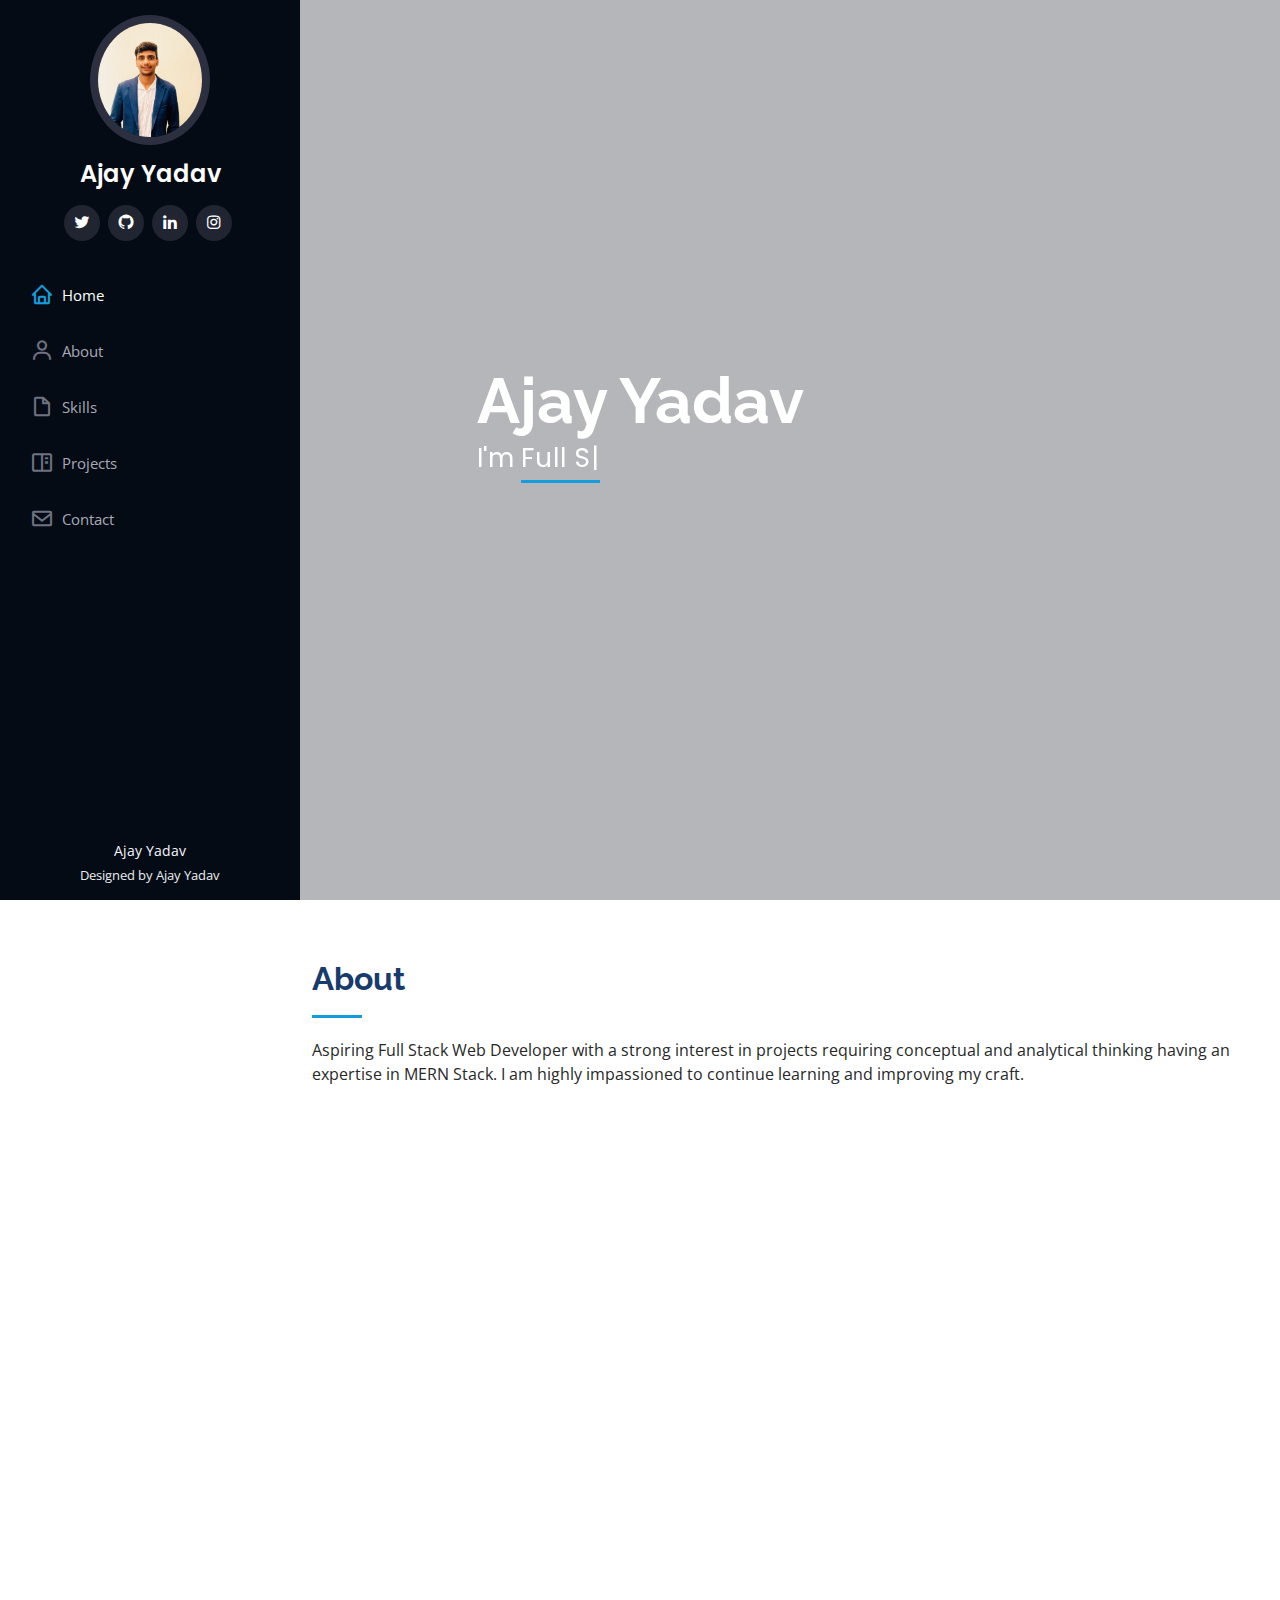
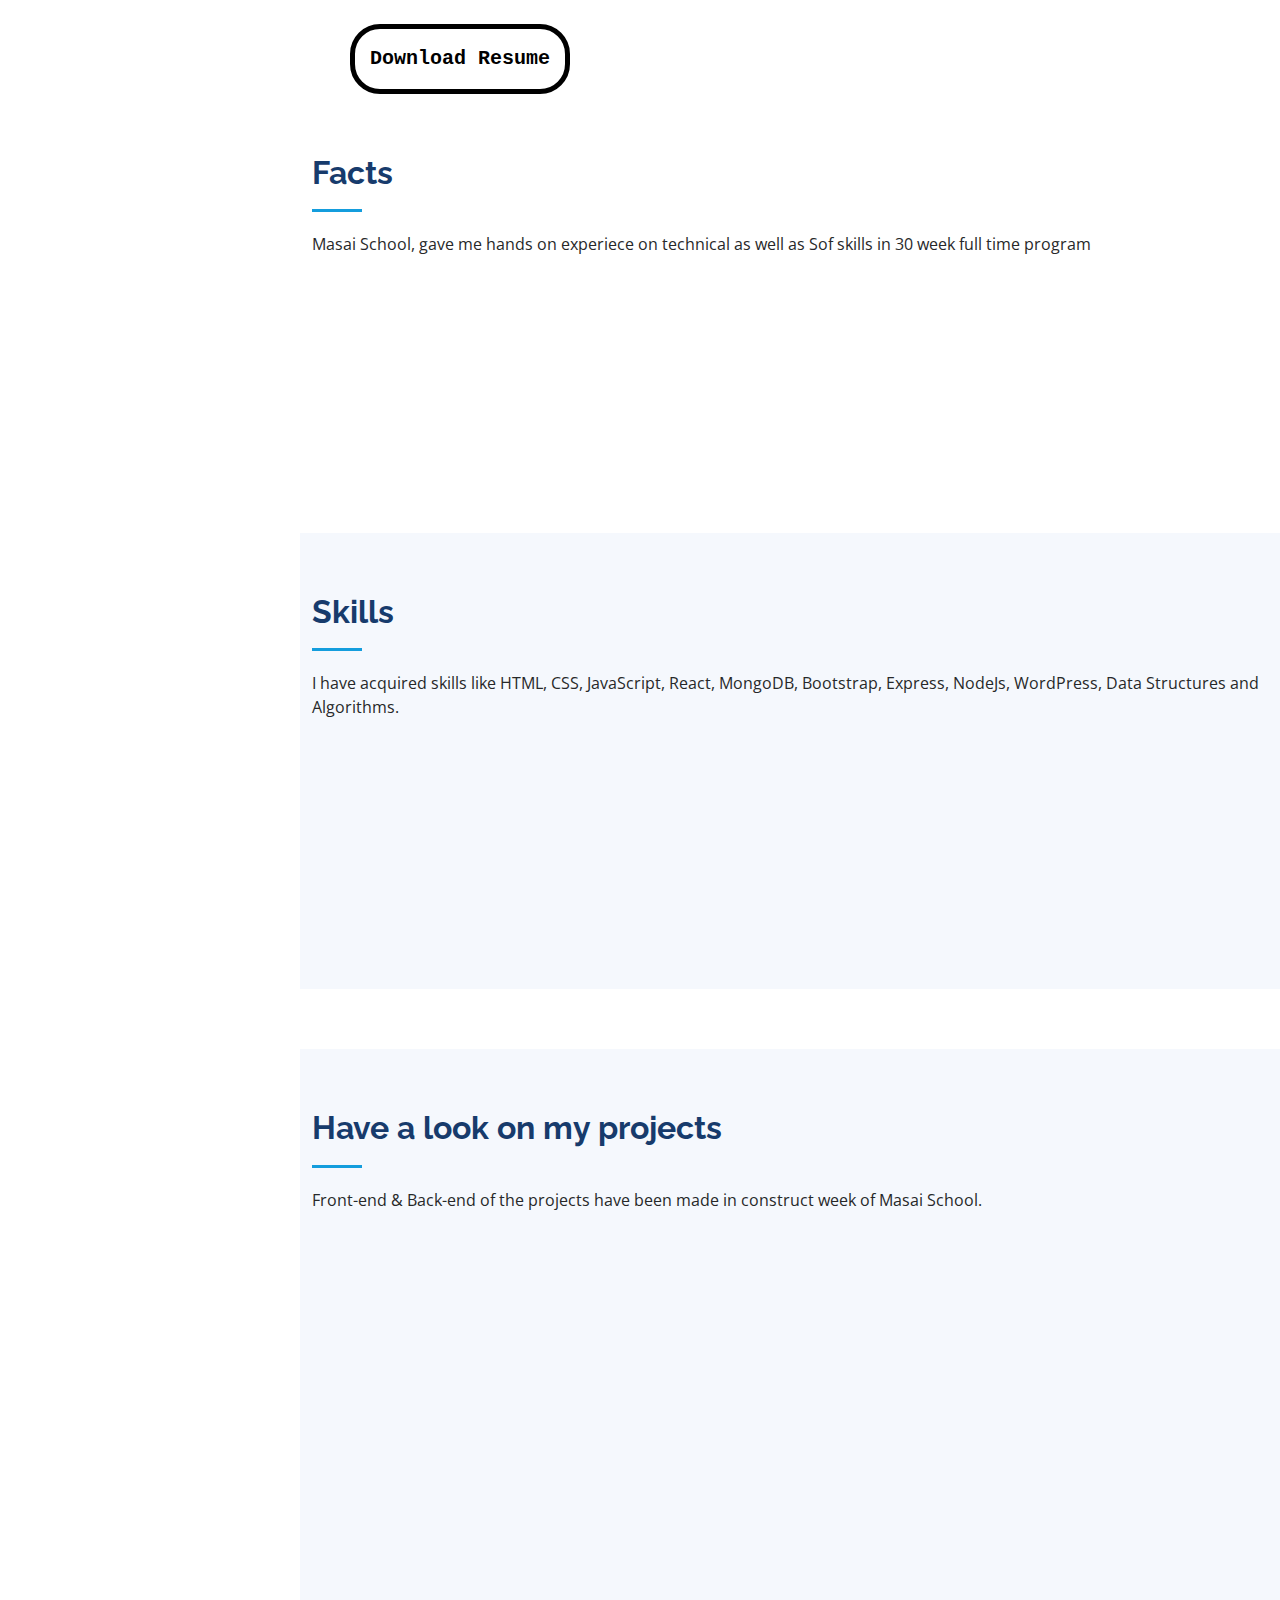
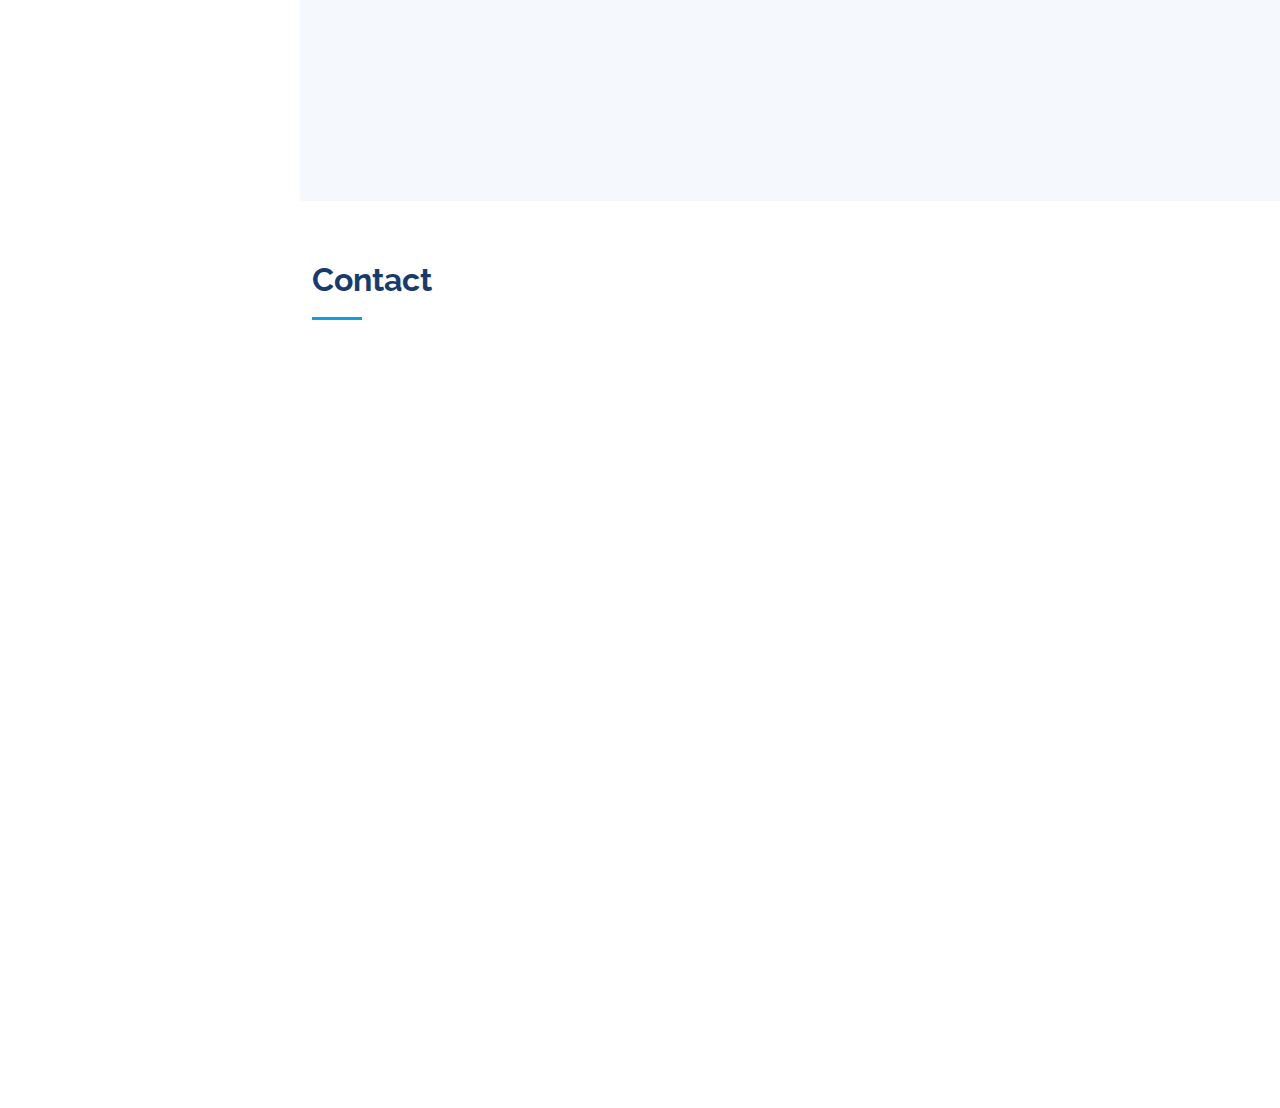
==== index.html @ 7c39ea61 "update po" ====
<!DOCTYPE html>
<html lang="en">
  <head>
    <meta charset="utf-8" />
    <meta
      content="width=device-width, initial-scale=1.0"
      name="viewport"
    />

    <title>Portfolio</title>
    <meta content="" name="description" />
    <meta content="" name="keywords" />

    <!-- Favicons -->
    <link
      href="assets/img/apple-touch-icon.png"
      rel="apple-touch-icon"
    />

    <!-- Google Fonts -->
    <link
      href="https://fonts.googleapis.com/css?family=Open+Sans:300,300i,400,400i,600,600i,700,700i|Raleway:300,300i,400,400i,500,500i,600,600i,700,700i|Poppins:300,300i,400,400i,500,500i,600,600i,700,700i"
      rel="stylesheet"
    />

    <!-- Vendor CSS Files -->
    <link href="assets/vendor/aos/aos.css" rel="stylesheet" />
    <link
      href="assets/vendor/bootstrap/css/bootstrap.min.css"
      rel="stylesheet"
    />
    <link
      href="assets/vendor/bootstrap-icons/bootstrap-icons.css"
      rel="stylesheet"
    />
    <link
      href="assets/vendor/boxicons/css/boxicons.min.css"
      rel="stylesheet"
    />
    <link
      href="assets/vendor/glightbox/css/glightbox.min.css"
      rel="stylesheet"
    />
    <link
      href="assets/vendor/swiper/swiper-bundle.min.css"
      rel="stylesheet"
    />

    <!-- Template Main CSS File -->
    <link href="assets/css/style.css" rel="stylesheet" />
  </head>

  <body>
    <!-- ======= Mobile nav toggle button ======= -->
    <i class="bi bi-list mobile-nav-toggle d-xl-none"></i>

    <!-- ======= Header ======= -->
    <header id="header">
      <div class="d-flex flex-column">
        <div class="profile">
          <img
            src="assets/img/profile-img.jpg"
            alt=""
            class="img-fluid1 rounded-circle"
          />
          <h1 class="text-light">
            <a href="index.html">Ajay Yadav</a>
          </h1>
          <div class="social-links mt-3 text-center">
            <a
              href="https://twitter.com/ajayrao96945"
              target="_blank"
              class="twitter"
              ><i class="bx bxl-twitter"></i
            ></a>
            <a
              href="https://github.com/Ajayraoyadav"
              target="_blank"
              class="github"
              ><i class="bx bxl-github"></i
            ></a>
            <a
              href="https://www.linkedin.com/in/ajay-yadav-099b63231/"
              class="linkedin"
              target="_blank"
              ><i class="bx bxl-linkedin"></i
            ></a>
            <a
              href="https://www.instagram.com/ajayrao_987/"
              target="_blank"
              class="instagram"
              ><i class="bx bxl-instagram"></i
            ></a>
          </div>
        </div>

        <nav id="navbar" class="nav-menu navbar">
          <ul>
            <li>
              <a href="#hero" class="nav-link scrollto active"
                ><i class="bx bx-home"></i> <span>Home</span></a
              >
            </li>
            <li>
              <a href="#about" class="nav-link scrollto"
                ><i class="bx bx-user"></i> <span>About</span></a
              >
            </li>
            <li>
              <a href="#resume" class="nav-link scrollto"
                ><i class="bx bx-file-blank"></i>
                <span>Skills</span></a
              >
            </li>
            <li>
              <a href="#portfolio" class="nav-link scrollto"
                ><i class="bx bx-book-content"></i>
                <span>Projects</span></a
              >
            </li>
            <li>
              <a href="#contact" class="nav-link scrollto"
                ><i class="bx bx-envelope"></i>
                <span>Contact</span></a
              >
            </li>
          </ul>
        </nav>
        <!-- .nav-menu -->
      </div>
    </header>
    <!-- End Header -->

    <!-- ======= Hero Section ======= -->
    <section
      id="hero"
      class="d-flex flex-column justify-content-center align-items-center"
    >
      <div class="hero-container" data-aos="fade-in">
        <h1>Ajay Yadav</h1>
        <p>
          I'm
          <span
            class="typed"
            data-typed-items="Full Stack Developer, Frontend Developer,Backend Developer"
          ></span>
        </p>
      </div>
    </section>
    <!-- End Hero -->

    <main id="main">
      <!-- ======= About Section ======= -->
      <section id="about" class="about">
        <div class="container">
          <div class="section-title">
            <h2>About</h2>
            <p>
              Aspiring Full Stack Web Developer with a strong interest
              in projects requiring conceptual and analytical thinking
              having an expertise in MERN Stack. I am highly
              impassioned to continue learning and improving my craft.
            </p>
          </div>

          <div class="row">
            <div class="col-lg-4" data-aos="fade-right">
              <img
                src="assets/img/profile-img.jpg"
                class="img-fluid3"
                alt=""
              />
            </div>
            <div
              class="col-lg-8 pt-4 pt-lg-0 content"
              data-aos="fade-left"
            >
              <h3>Full Stack Web Developer</h3>
              <p class="fst-italic">
                Currently pursuing a Full Stack Web Development course
                at Masai School where I am learning JavaScript, HTML5,
                CSS. Net Framework, NodeJs, React, Bootstrap, MongoDB,
                and Express.js.
              </p>
              <div class="row">
                <div class="col-lg-6">
                  <ul>
                    <li>
                      <i class="bi bi-chevron-right"></i>
                      <strong>Birthday:</strong>
                      <span>13 December 2003</span>
                    </li>
                    <li>
                      <i class="bi bi-chevron-right"></i>
                      <strong>Github:</strong>
                      <span
                        ><a
                          href="https://github.com/Ajayraoyadav"
                          target="_blank"
                          >Profile Link</a
                        ></span
                      >
                    </li>
                    <li>
                      <i class="bi bi-chevron-right"></i>
                      <strong>Phone:</strong> <span>6375945674</span>
                    </li>
                    <li>
                      <i class="bi bi-chevron-right"></i>
                      <strong>City:</strong>
                      <span>Alwar , Rajasthan</span>
                    </li>
                  </ul>
                </div>
                <div class="col-lg-6">
                  <ul>
                    <li>
                      <i class="bi bi-chevron-right"></i>
                      <strong>Age:</strong>
                      <span>19</span>
                    </li>
                    <li>
                      <i class="bi bi-chevron-right"></i>
                      <strong>School:</strong>
                      <span>Masai School</span>
                    </li>
                    <li>
                      <i class="bi bi-chevron-right"></i>
                      <strong>Email:</strong>
                      <span>ajayrao96945@gmail.com</span>
                    </li>
                    <li>
                      <i class="bi bi-chevron-right"></i>
                      <strong>Linkdin:</strong>
                      <span
                        ><a
                          href="https://www.linkedin.com/in/ajay-yadav-099b63231/"
                          target="_blank"
                          >Profile Link</a
                        ></span
                      >
                    </li>
                  </ul>
                </div>
              </div>
              <p>
                After my 12th complete. I think to start my career in
                web development. Then I select Masai school for
                building my career in web development. Now I am very
                close to completing my full-stack development course.
                In Masai school. Now, I am enjoying whatever I am
                learning in my course, And I am feeling very happy
                with this decision to build my career in full-stack
                development. Skills that I know till now:- HTML, CSS,
                Javascript, React.
              </p>
            </div>
          </div>
        </div>
      </section>
      <a
        id="downloadresumebutton"
        href="https://drive.google.com/file/d/1v5thIviwq7ewBJf9R7gAmTzclUjuxXAO/view?usp=sharing"
        target="_blank"
        ><button>Download Resume</button></a
      >

      <!-- End About Section -->

      <!-- ======= Facts Section ======= -->
      <section id="facts" class="facts">
        <div class="container">
          <div class="section-title">
            <h2>Facts</h2>
            <p>
              Masai School, gave me hands on experiece on technical as
              well as Sof skills in 30 week full time program
            </p>
          </div>

          <div class="row no-gutters">
            <div
              class="col-lg-3 col-md-6 d-md-flex align-items-md-stretch"
              data-aos="fade-up"
            >
              <div class="count-box">
                <i class="bi bi-emoji-smile"></i>
                <span
                  data-purecounter-start="0"
                  data-purecounter-end="1200"
                  data-purecounter-duration="1"
                  class="purecounter"
                ></span>
                <p><strong>Hours of coding</strong></p>
              </div>
            </div>

            <div
              class="col-lg-3 col-md-6 d-md-flex align-items-md-stretch"
              data-aos="fade-up"
              data-aos-delay="100"
            >
              <div class="count-box">
                <i class="bi bi-journal-richtext"></i>
                <span
                  data-purecounter-start="0"
                  data-purecounter-end="6"
                  data-purecounter-duration="1"
                  class="purecounter"
                ></span>
                <p><strong>Projects</strong></p>
              </div>
            </div>

            <div
              class="col-lg-3 col-md-6 d-md-flex align-items-md-stretch"
              data-aos="fade-up"
              data-aos-delay="200"
            >
              <div class="count-box">
                <i class="bi bi-headset"></i>
                <span
                  data-purecounter-start="0"
                  data-purecounter-end="150"
                  data-purecounter-duration="1"
                  class="purecounter"
                ></span>
                <p><strong>Git commites</strong></p>
              </div>
            </div>

            <div
              class="col-lg-3 col-md-6 d-md-flex align-items-md-stretch"
              data-aos="fade-up"
              data-aos-delay="300"
            >
              <div class="count-box">
                <i class="bi bi-people"></i>
                <span
                  data-purecounter-start="0"
                  data-purecounter-end="100"
                  data-purecounter-duration="1"
                  class="purecounter"
                ></span>
                <p><strong>Hours of soft skills</strong></p>
              </div>
            </div>
          </div>
        </div>
      </section>
      <!-- End Facts Section -->

      <!-- ======= Skills Section ======= -->

      <!-- End Skills Section -->

      <!-- ======= Resume Section ======= -->
      <section id="resume" class="resume">
        <section id="skills" class="skills section-bg">
          <div class="container">
            <div class="section-title">
              <h2>Skills</h2>
              <p>
                I have acquired skills like HTML, CSS, JavaScript,
                React, MongoDB, Bootstrap, Express, NodeJs, WordPress,
                Data Structures and Algorithms.
              </p>
            </div>

            <div class="row skills-content">
              <div class="col-lg-6" data-aos="fade-up">
                <div class="progress">
                  <span class="skill"
                    >HTML <i class="val">80%</i></span
                  >
                  <div class="progress-bar-wrap">
                    <div
                      class="progress-bar"
                      role="progressbar"
                      aria-valuenow="80"
                      aria-valuemin="0"
                      aria-valuemax="100"
                    ></div>
                  </div>
                </div>

                <div class="progress">
                  <span class="skill"
                    >CSS <i class="val">75%</i></span
                  >
                  <div class="progress-bar-wrap">
                    <div
                      class="progress-bar"
                      role="progressbar"
                      aria-valuenow="75"
                      aria-valuemin="0"
                      aria-valuemax="100"
                    ></div>
                  </div>
                </div>

                <div class="progress">
                  <span class="skill"
                    >JavaScript <i class="val">75%</i></span
                  >
                  <div class="progress-bar-wrap">
                    <div
                      class="progress-bar"
                      role="progressbar"
                      aria-valuenow="75"
                      aria-valuemin="0"
                      aria-valuemax="100"
                    ></div>
                  </div>
                </div>
              </div>

              <div
                class="col-lg-6"
                data-aos="fade-up"
                data-aos-delay="100"
              >
                <div class="progress">
                  <span class="skill"
                    >React <i class="val">60%</i></span
                  >
                  <div class="progress-bar-wrap">
                    <div
                      class="progress-bar"
                      role="progressbar"
                      aria-valuenow="60"
                      aria-valuemin="0"
                      aria-valuemax="100"
                    ></div>
                  </div>
                </div>

                <div class="progress">
                  <span class="skill"
                    >Node.js <i class="val">60%</i></span
                  >
                  <div class="progress-bar-wrap">
                    <div
                      class="progress-bar"
                      role="progressbar"
                      aria-valuenow="60"
                      aria-valuemin="0"
                      aria-valuemax="100"
                    ></div>
                  </div>
                </div>

                <div class="progress">
                  <span class="skill"
                    >Redux <i class="val">70%</i></span
                  >
                  <div class="progress-bar-wrap">
                    <div
                      class="progress-bar"
                      role="progressbar"
                      aria-valuenow="70"
                      aria-valuemin="0"
                      aria-valuemax="100"
                    ></div>
                  </div>
                </div>
              </div>
            </div>
          </div>
        </section>
      </section>
      <!-- End Resume Section -->

      <!-- ======= Portfolio Section ======= -->
      <section id="portfolio" class="portfolio section-bg">
        <div class="container">
          <div class="section-title">
            <h2>Have a look on my projects</h2>
            <p>
              Front-end & Back-end of the projects have been made in
              construct week of Masai School.
            </p>
          </div>

          <div class="row" data-aos="fade-up">
            <div class="col-lg-12 d-flex justify-content-center">
              <ul id="portfolio-flters">
                <li data-filter="*" class="filter-active">All</li>
              </ul>
            </div>
          </div>

          <div
            class="row portfolio-container"
            data-aos="fade-up"
            data-aos-delay="100"
          >
            <div class="col-lg-4 col-md-6 portfolio-item filter-app">
              <div class="portfolio-wrap">
                <img
                  src="assets/img/portfolio/portfolio-1.jpg"
                  class="img-fluid"
                  alt=""
                />
                <div class="portfolio-links">
                  <a
                    href="assets/img/portfolio/portfolio-1.jpg"
                    data-gallery="portfolioGallery"
                    class="portfolio-lightbox"
                    title="App 1"
                    ><a
                      href="https://github.com/Kalken12/Clone_Deyga"
                      target="_blank"
                      >Code</a
                    ></a
                  >
                  <a
                    href="https://resilient-mooncake-bcf4fb.netlify.app/"
                    target="_blank"
                    >web-site</a
                  >
                </div>
              </div>
              <p class="paraofim1223">
                Fully functional E-commerce website where user can
                signin and buy products.
              </p>
              <div class="imgskills124">
                <img
                  src="	https://vaibhav-darvekar-portfolio.netlify.app/static/media/html.6a342d61.svg"
                  alt="HTML"
                />
                <img
                  src="	https://vaibhav-darvekar-portfolio.netlify.app/static/media/css.43b6f4bd.svg"
                  alt="CSS"
                />
                <img
                  src="	https://vaibhav-darvekar-portfolio.netlify.app/static/media/javascript.e9360603.svg"
                  alt="JavaScript"
                />
              </div>
            </div>

            <div class="col-lg-4 col-md-6 portfolio-item filter-app">
              <div class="portfolio-wrap">
                <img
                  src="assets/img/portfolio/portfolio-2.jpg"
                  class="img-fluid"
                  alt=""
                />
                <div class="portfolio-links">
                  <a
                    href="assets/img/portfolio/portfolio-1.jpg"
                    data-gallery="portfolioGallery"
                    class="portfolio-lightbox"
                    title="App 1"
                    ><a
                      href="https://github.com/APURVA-DIVAKAR/clone1mg"
                      target="_blank"
                      >Code</a
                    ></a
                  >
                  <a
                    href="https://relaxed-mousse-6ea758.netlify.app/"
                    target="_blank"
                    >web-site</a
                  >
                </div>
              </div>
              <p class="paraofim1223">
                Fully functional E-commerce website where user can
                signin and buy products.
              </p>
              <div class="imgskills124">
                <img
                  src="	https://vaibhav-darvekar-portfolio.netlify.app/static/media/html.6a342d61.svg"
                  alt="HTML"
                />
                <img
                  src="	https://vaibhav-darvekar-portfolio.netlify.app/static/media/css.43b6f4bd.svg"
                  alt="CSS"
                />
                <img
                  src="	https://vaibhav-darvekar-portfolio.netlify.app/static/media/javascript.e9360603.svg"
                  alt="JavaScript"
                />
                <img
                  src="	https://vaibhav-darvekar-portfolio.netlify.app/static/media/react.2b6a0717.svg"
                  alt="React.js"
                />
              </div>
            </div>
          </div>
        </div>
      </section>
      <!-- End Portfolio Section -->

      <!-- ======= Contact Section ======= -->
      <section id="contact" class="contact">
        <div class="container">
          <div class="section-title">
            <h2>Contact</h2>
          </div>

          <div class="row" data-aos="fade-in">
            <div class="col-lg-5 d-flex align-items-stretch">
              <div class="info">
                <div class="address">
                  <i class="bi bi-geo-alt"></i>
                  <h4>Location:</h4>
                  <p>Alwar, Rajasthan 301401 ,India</p>
                </div>

                <div class="email">
                  <i class="bi bi-envelope"></i>
                  <h4>Email:</h4>
                  <p>ajayrao96945@gmail.com</p>
                </div>

                <div class="phone">
                  <i class="bi bi-phone"></i>
                  <h4>Call:</h4>
                  <p>6375945674</p>
                </div>

                <iframe
                  src="https://www.google.com/maps/embed?pb=!1m14!1m8!1m3!1d12097.433213460943!2d-74.0062269!3d40.7101282!3m2!1i1024!2i768!4f13.1!3m3!1m2!1s0x0%3A0xb89d1fe6bc499443!2sDowntown+Conference+Center!5e0!3m2!1smk!2sbg!4v1539943755621"
                  frameborder="0"
                  style="border: 0; width: 100%; height: 290px"
                  allowfullscreen
                ></iframe>
              </div>
            </div>
          </div>
        </div>
      </section>
      <!-- End Contact Section -->
    </main>
    <!-- End #main -->

    <!-- ======= Footer ======= -->
    <footer id="footer">
      <div class="container">
        <div class="copyright">Ajay Yadav</div>
        <div class="credits">
          <!-- All the links in the footer should remain intact. -->
          <!-- You can delete the links only if you purchased the pro version. -->
          <!-- Licensing information: https://bootstrapmade.com/license/ -->
          <!-- Purchase the pro version with working PHP/AJAX contact form: https://bootstrapmade.com/iportfolio-bootstrap-portfolio-websites-template/ -->
          Designed by Ajay Yadav
        </div>
      </div>
    </footer>
    <!-- End  Footer -->

    <a
      href="#"
      class="back-to-top d-flex align-items-center justify-content-center"
      ><i class="bi bi-arrow-up-short"></i
    ></a>

    <!-- Vendor JS Files -->
    <script src="assets/vendor/purecounter/purecounter.js"></script>
    <script src="assets/vendor/aos/aos.js"></script>
    <script src="assets/vendor/bootstrap/js/bootstrap.bundle.min.js"></script>
    <script src="assets/vendor/glightbox/js/glightbox.min.js"></script>
    <script src="assets/vendor/isotope-layout/isotope.pkgd.min.js"></script>
    <script src="assets/vendor/swiper/swiper-bundle.min.js"></script>
    <script src="assets/vendor/typed.js/typed.min.js"></script>
    <script src="assets/vendor/waypoints/noframework.waypoints.js"></script>
    <script src="assets/vendor/php-email-form/validate.js"></script>

    <!-- Template Main JS File -->
    <script src="assets/js/main.js"></script>
  </body>
</html>
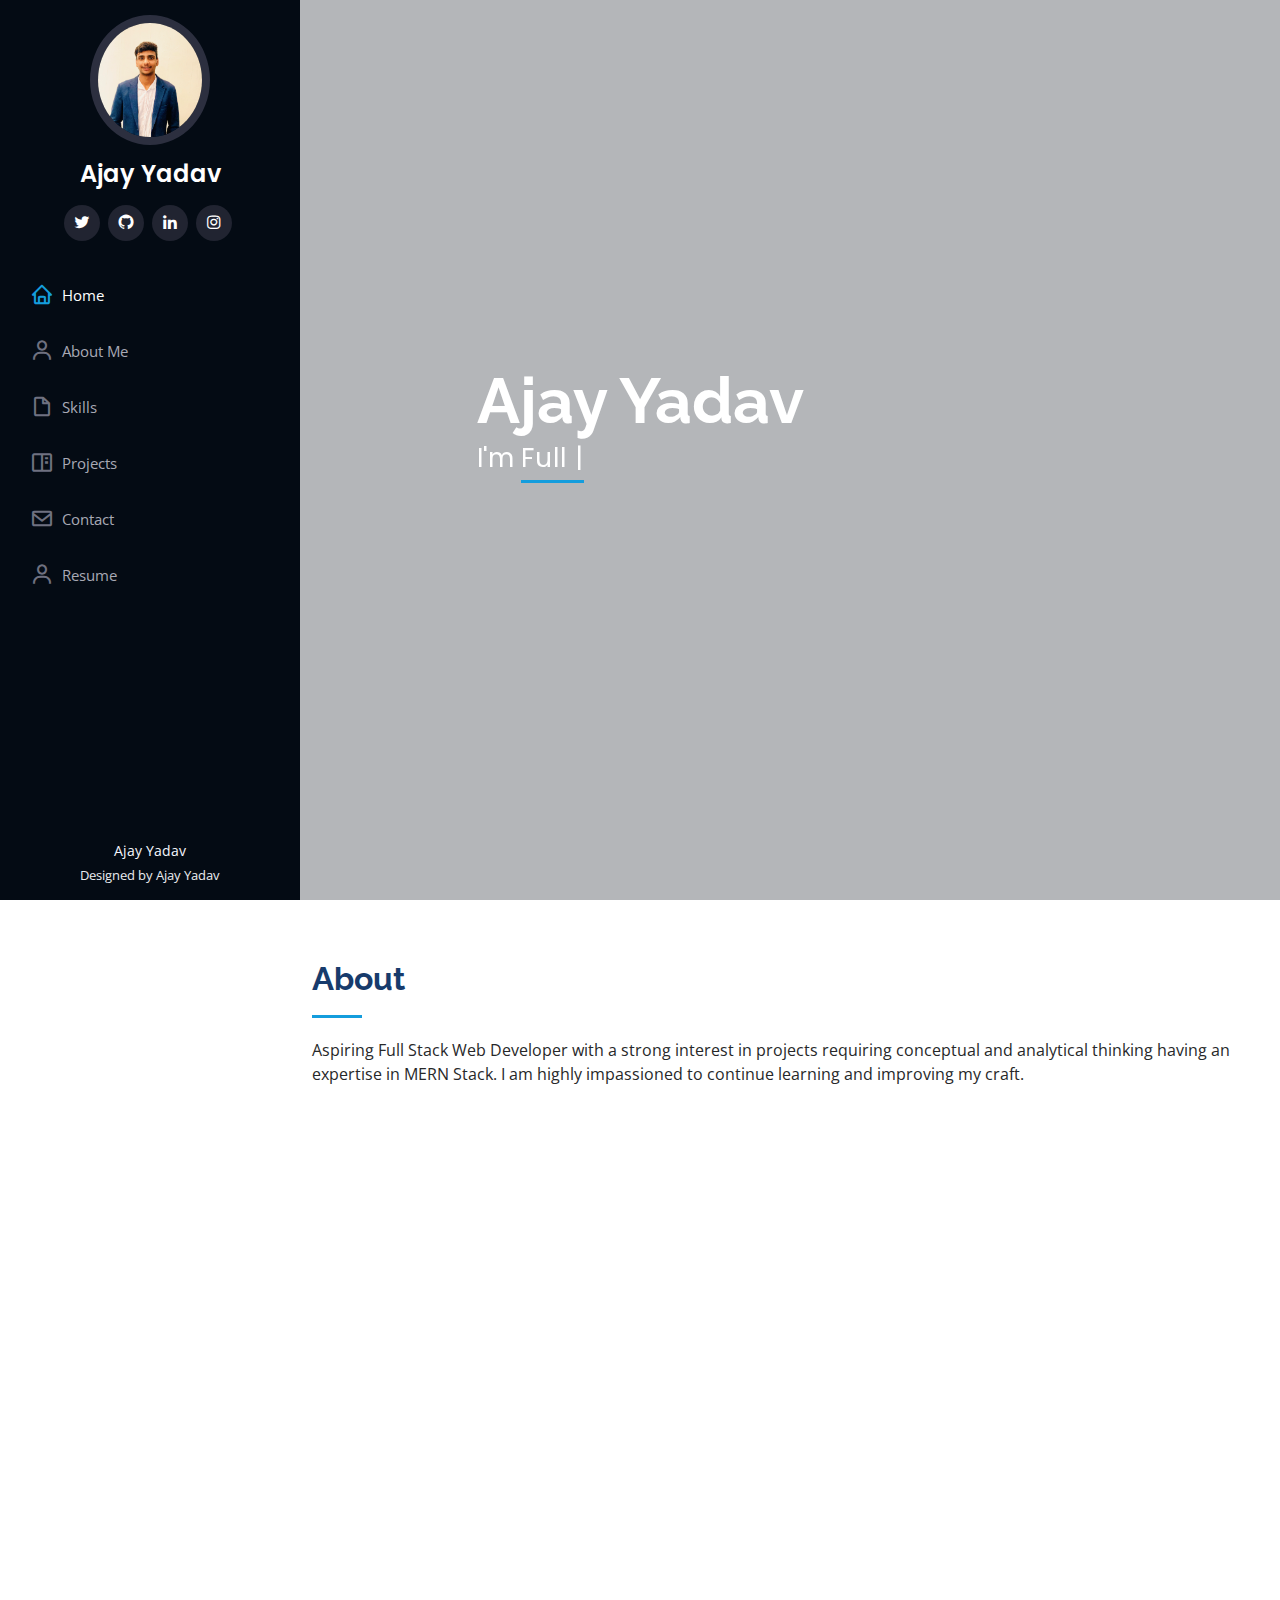
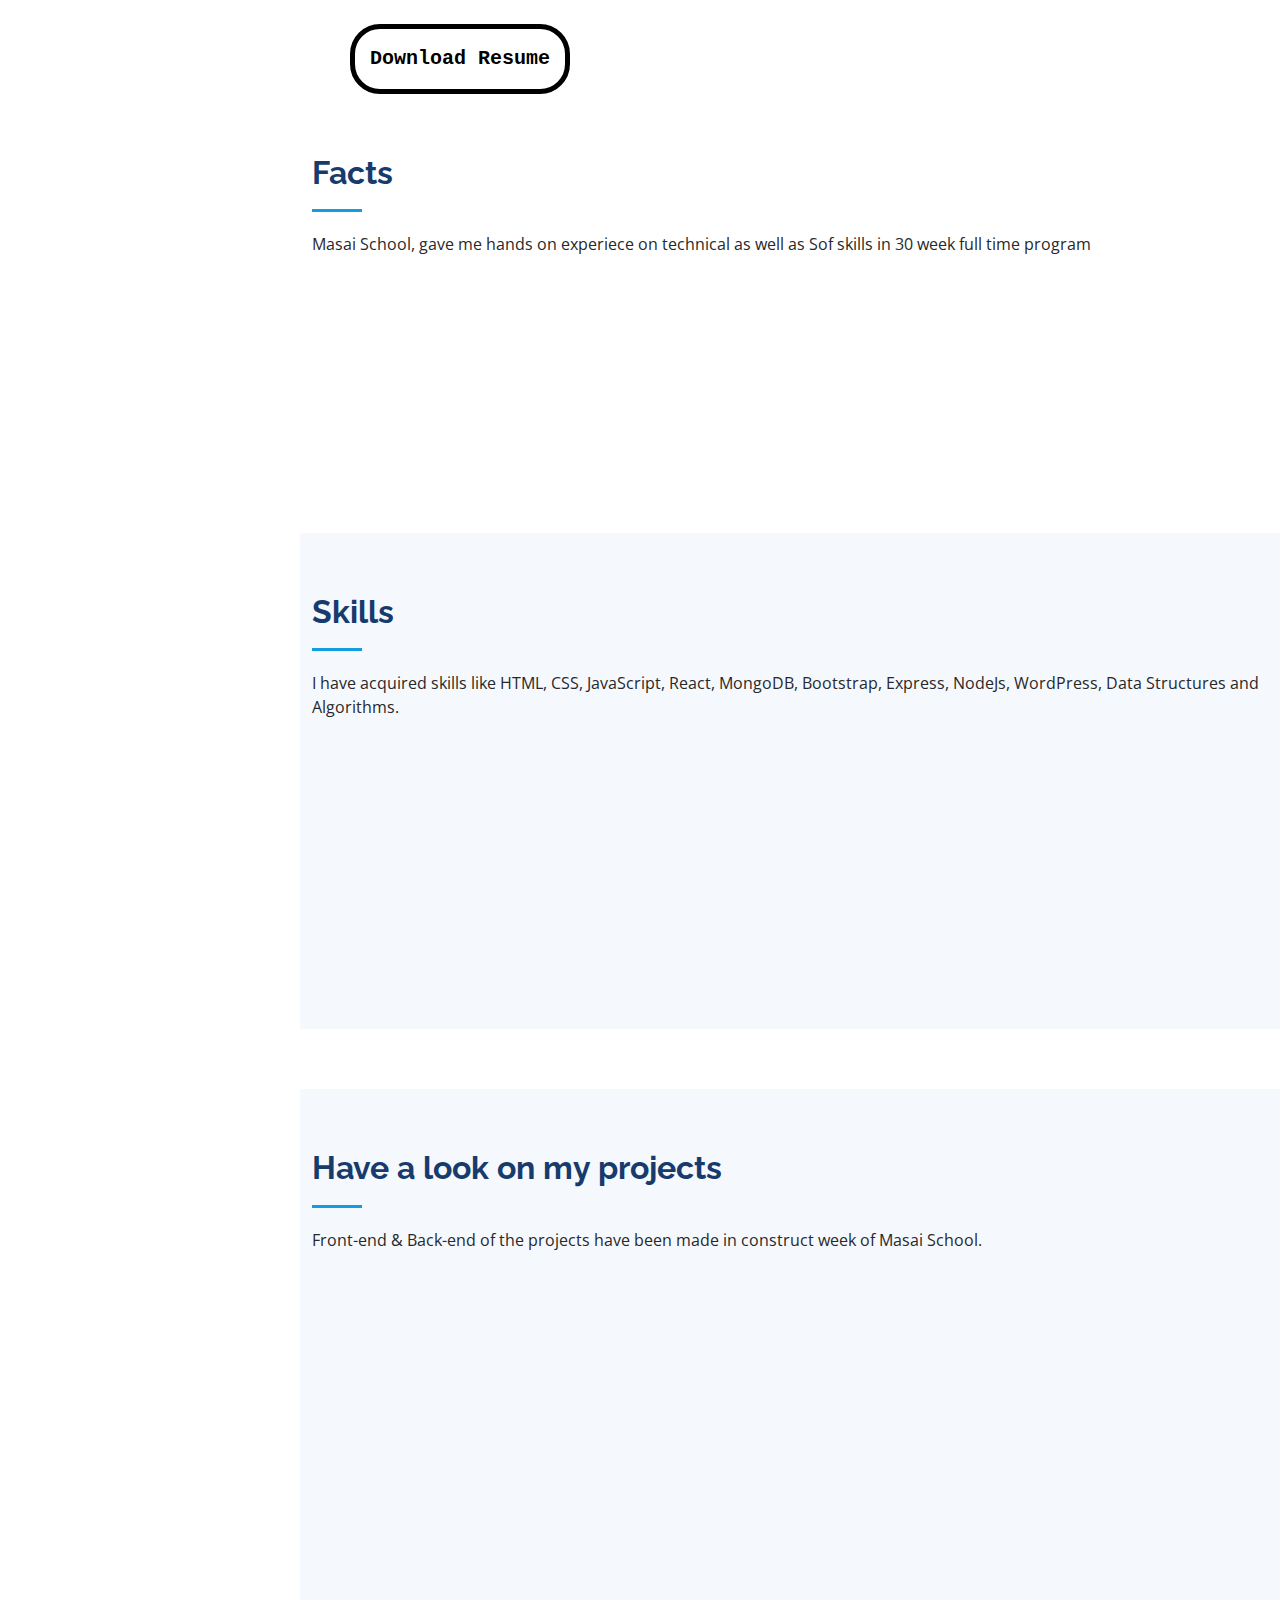
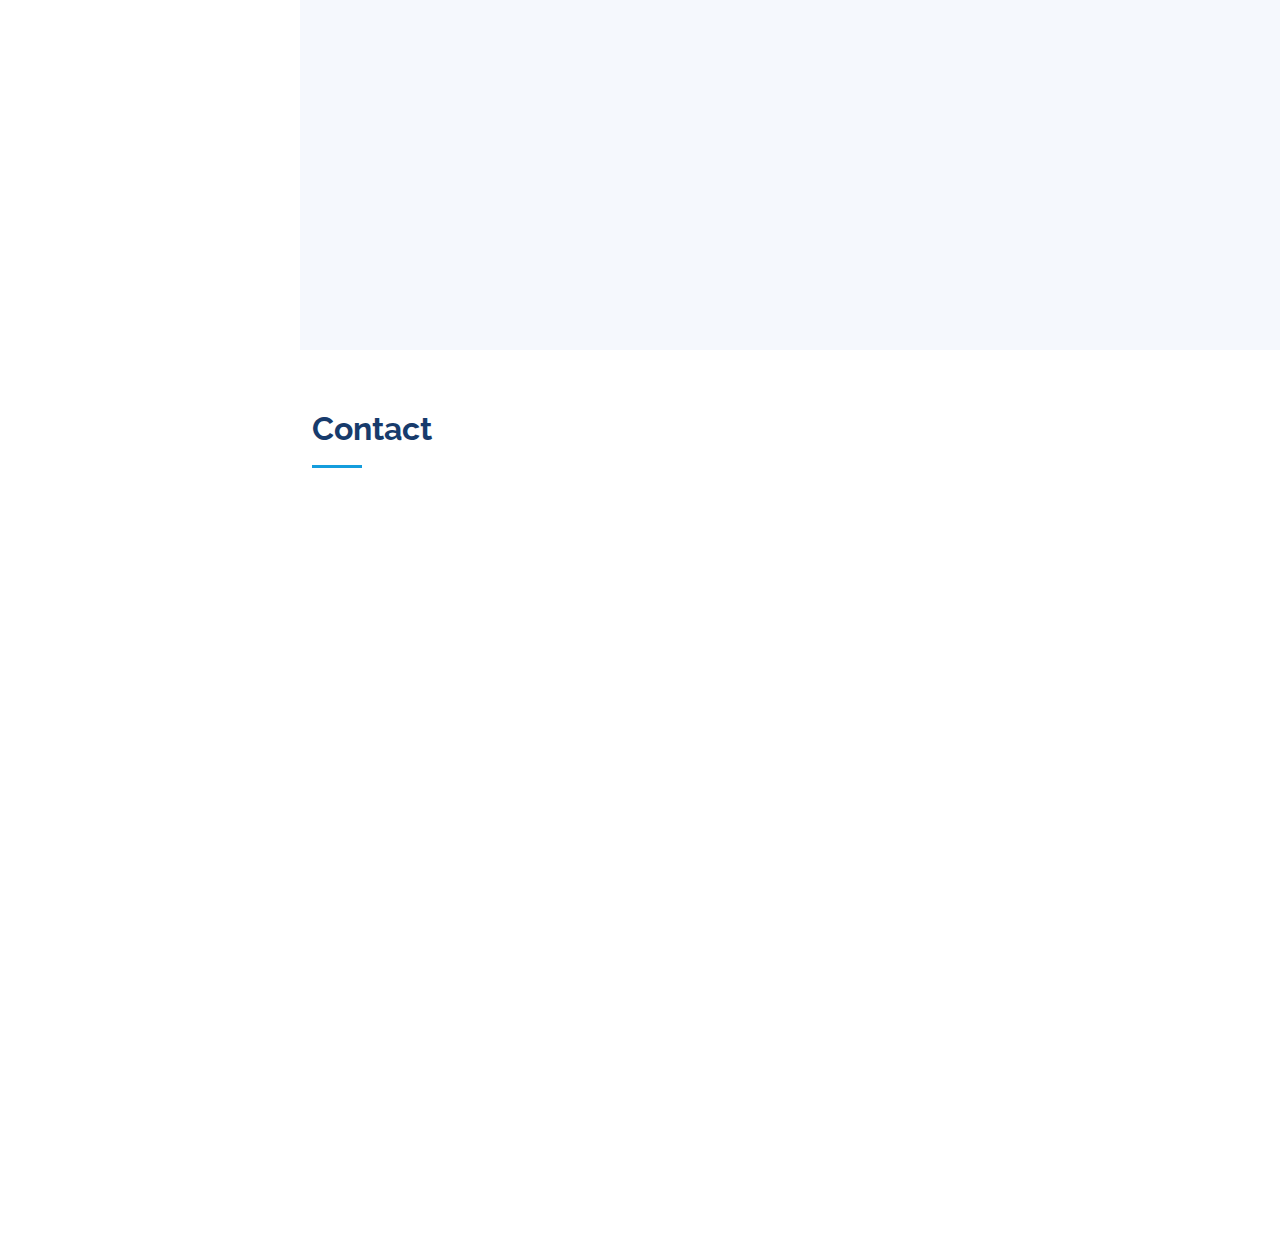
==== commit 6b509cbb: "update po" ====
--- a/index.html
+++ b/index.html
@@ -101,11 +101,13 @@
                 ><i class="bx bx-home"></i> <span>Home</span></a
               >
             </li>
+
             <li>
               <a href="#about" class="nav-link scrollto"
-                ><i class="bx bx-user"></i> <span>About</span></a
+                ><i class="bx bx-user"></i> <span>About Me</span></a
               >
             </li>
+
             <li>
               <a href="#resume" class="nav-link scrollto"
                 ><i class="bx bx-file-blank"></i>
@@ -124,6 +126,11 @@
                 <span>Contact</span></a
               >
             </li>
+            <li>
+              <a href="#about" class="nav-link scrollto active"
+                ><i class="bx bx-user"></i> <span>Resume</span></a
+              >
+            </li>
           </ul>
         </nav>
         <!-- .nav-menu -->
@@ -368,102 +375,55 @@
             </div>
 
             <div class="row skills-content">
-              <div class="col-lg-6" data-aos="fade-up">
+              <div class="asdfkjhv" data-aos="fade-up">
+                <div class="asdiufgbc">
+                  <h5 class="dciubersdfg">HTML</h5>
+                  <img src="assets/img/html5.png" alt="" />
+                </div>
+                <div class="asdiufgbc">
+                  <h5 class="dciubersdfg">CSS</h5>
+                  <img src="assets/img/css3.png" alt="" />
+                </div>
+                <div class="asdiufgbc">
+                  <h5 class="dciubersdfg">JS</h5>
+                  <img src="assets/img/js.png" alt="" />
+                </div>
+                <div class="asdiufgbc">
+                  <h5 class="dciubersdfg">React</h5>
+                  <img src="assets/img/react.png" alt="" />
+                </div>
+                <div class="asdiufgbc">
+                  <h5 class="dciubersdfg">Redux</h5>
+                  <img src="assets/img/redux.png" alt="" />
+                </div>
+                <div class="asdiufgbc">
+                  <h5 class="dciubersdfg">Node Js</h5>
+                  <img src="assets/img/nodejs.png" alt="" />
+                </div>
+                <div class="asdiufgbc">
+                  <h5 class="dciubersdfg">MongoDB</h5>
+                  <img src="assets/img/mongodb.png" alt="" />
+                </div>
+                <div class="asdiufgbc">
+                  <h5 class="dciubersdfg">Git</h5>
+                  <img src="assets/img/git.png" alt="" />
+                </div>
+                <div class="asdiufgbc">
+                  <h5 class="dciubersdfg">MERN</h5>
+                  <img src="assets/img/mern.png" alt="" />
+                </div>
+
+                <!-- 
                 <div class="progress">
                   <span class="skill"
-                    >HTML <i class="val">80%</i></span
+                    >HTML</span
                   >
-                  <div class="progress-bar-wrap">
-                    <div
-                      class="progress-bar"
-                      role="progressbar"
-                      aria-valuenow="80"
-                      aria-valuemin="0"
-                      aria-valuemax="100"
-                    ></div>
+                  <img
+            src="assets/img/html5.png"
+            alt=""
+          />
                   </div>
-                </div>
-
-                <div class="progress">
-                  <span class="skill"
-                    >CSS <i class="val">75%</i></span
-                  >
-                  <div class="progress-bar-wrap">
-                    <div
-                      class="progress-bar"
-                      role="progressbar"
-                      aria-valuenow="75"
-                      aria-valuemin="0"
-                      aria-valuemax="100"
-                    ></div>
-                  </div>
-                </div>
-
-                <div class="progress">
-                  <span class="skill"
-                    >JavaScript <i class="val">75%</i></span
-                  >
-                  <div class="progress-bar-wrap">
-                    <div
-                      class="progress-bar"
-                      role="progressbar"
-                      aria-valuenow="75"
-                      aria-valuemin="0"
-                      aria-valuemax="100"
-                    ></div>
-                  </div>
-                </div>
-              </div>
-
-              <div
-                class="col-lg-6"
-                data-aos="fade-up"
-                data-aos-delay="100"
-              >
-                <div class="progress">
-                  <span class="skill"
-                    >React <i class="val">60%</i></span
-                  >
-                  <div class="progress-bar-wrap">
-                    <div
-                      class="progress-bar"
-                      role="progressbar"
-                      aria-valuenow="60"
-                      aria-valuemin="0"
-                      aria-valuemax="100"
-                    ></div>
-                  </div>
-                </div>
-
-                <div class="progress">
-                  <span class="skill"
-                    >Node.js <i class="val">60%</i></span
-                  >
-                  <div class="progress-bar-wrap">
-                    <div
-                      class="progress-bar"
-                      role="progressbar"
-                      aria-valuenow="60"
-                      aria-valuemin="0"
-                      aria-valuemax="100"
-                    ></div>
-                  </div>
-                </div>
-
-                <div class="progress">
-                  <span class="skill"
-                    >Redux <i class="val">70%</i></span
-                  >
-                  <div class="progress-bar-wrap">
-                    <div
-                      class="progress-bar"
-                      role="progressbar"
-                      aria-valuenow="70"
-                      aria-valuemin="0"
-                      aria-valuemax="100"
-                    ></div>
-                  </div>
-                </div>
+                </div> -->
               </div>
             </div>
           </div>
@@ -481,7 +441,6 @@
               construct week of Masai School.
             </p>
           </div>
-
           <div class="row" data-aos="fade-up">
             <div class="col-lg-12 d-flex justify-content-center">
               <ul id="portfolio-flters">
@@ -489,7 +448,6 @@
               </ul>
             </div>
           </div>
-
           <div
             class="row portfolio-container"
             data-aos="fade-up"
@@ -497,6 +455,9 @@
           >
             <div class="col-lg-4 col-md-6 portfolio-item filter-app">
               <div class="portfolio-wrap">
+                <div class="section-title">
+                  <h2>Deyga</h2>
+                </div>
                 <img
                   src="assets/img/portfolio/portfolio-1.jpg"
                   class="img-fluid"
@@ -543,6 +504,9 @@
 
             <div class="col-lg-4 col-md-6 portfolio-item filter-app">
               <div class="portfolio-wrap">
+                <div class="section-title">
+                  <h2>Tata 1mg</h2>
+                </div>
                 <img
                   src="assets/img/portfolio/portfolio-2.jpg"
                   class="img-fluid"
--- a/assets/css/style.css
+++ b/assets/css/style.css
@@ -9,7 +9,7 @@
 # General
 --------------------------------------------------------------*/
 body {
-  font-family: "Open Sans", sans-serif;
+  font-family: 'Open Sans', sans-serif;
   color: #272829;
 }
 
@@ -29,7 +29,7 @@
 h4,
 h5,
 h6 {
-  font-family: "Raleway", sans-serif;
+  font-family: 'Raleway', sans-serif;
 }
 
 /*--------------------------------------------------------------
@@ -91,7 +91,7 @@
   font-weight: 600;
   -moz-text-align-last: center;
   text-align-last: center;
-  font-family: "Poppins", sans-serif;
+  font-family: 'Poppins', sans-serif;
 }
 #header .profile h1 a,
 #header .profile h1 a:hover {
@@ -212,11 +212,11 @@
 #hero {
   width: 100%;
   height: 100vh;
-  background: url("../img/hero-bg.jpg") top center;
+  background: url('../img/hero-bg.jpg') top center;
   background-size: cover;
 }
 #hero:before {
-  content: "";
+  content: '';
   background: rgba(5, 13, 24, 0.3);
   position: absolute;
   bottom: 0;
@@ -241,7 +241,7 @@
   color: #fff;
   margin-bottom: 50px;
   font-size: 26px;
-  font-family: "Poppins", sans-serif;
+  font-family: 'Poppins', sans-serif;
 }
 #hero p span {
   color: #fff;
@@ -290,7 +290,7 @@
   color: #173b6c;
 }
 .section-title h2::after {
-  content: "";
+  content: '';
   position: absolute;
   display: block;
   width: 50px;
@@ -342,7 +342,7 @@
   color: black;
   font-weight: 900;
   font-size: 20px;
-  font-family: "Courier New", Courier, monospace;
+  font-family: 'Courier New', Courier, monospace;
   border-radius: 30px;
   padding: 15px;
   margin-left: 50px;
@@ -375,7 +375,7 @@
 .facts .count-box p {
   padding: 15px 0 0 0;
   margin: 0 0 0 60px;
-  font-family: "Raleway", sans-serif;
+  font-family: 'Raleway', sans-serif;
   font-size: 14px;
   color: #122f57;
 }
@@ -385,7 +385,7 @@
   margin-top: 20px;
   color: #122f57;
   font-size: 15px;
-  font-family: "Poppins", sans-serif;
+  font-family: 'Poppins', sans-serif;
   transition: ease-in-out 0.3s;
 }
 .facts .count-box a:hover {
@@ -407,7 +407,7 @@
   text-transform: uppercase;
   display: block;
   font-weight: 600;
-  font-family: "Poppins", sans-serif;
+  font-family: 'Poppins', sans-serif;
   color: #050d18;
 }
 .skills .progress .skill .val {
@@ -446,7 +446,7 @@
   font-size: 18px;
   font-weight: 600;
   text-transform: uppercase;
-  font-family: "Poppins", sans-serif;
+  font-family: 'Poppins', sans-serif;
   color: #050d18;
   margin-bottom: 10px;
 }
@@ -468,7 +468,7 @@
   padding-bottom: 0;
 }
 .resume .resume-item::before {
-  content: "";
+  content: '';
   position: absolute;
   width: 16px;
   height: 16px;
@@ -496,8 +496,8 @@
   width: 80%;
   margin: auto;
   margin-top: 20px;
-  font-family: "Lucida Sans", "Lucida Sans Regular", "Lucida Grande",
-    "Lucida Sans Unicode", Geneva, Verdana, sans-serif;
+  font-family: 'Lucida Sans', 'Lucida Sans Regular', 'Lucida Grande',
+    'Lucida Sans Unicode', Geneva, Verdana, sans-serif;
   font-size: 19px;
 }
 .img-fluid {
@@ -542,7 +542,7 @@
   z-index: 1;
 }
 .portfolio .portfolio-wrap::before {
-  content: "";
+  content: '';
   background: rgba(255, 255, 255, 0.5);
   position: absolute;
   left: 0;
@@ -752,7 +752,7 @@
   box-shadow: 0px 2px 15px rgba(0, 0, 0, 0.1);
 }
 .testimonials .testimonial-item p::after {
-  content: "";
+  content: '';
   width: 0;
   height: 0;
   border-top: 20px solid #fff;
@@ -887,7 +887,7 @@
   padding: 15px;
 }
 .contact .php-email-form .loading:before {
-  content: "";
+  content: '';
   display: inline-block;
   border-radius: 50%;
   width: 24px;
@@ -916,7 +916,7 @@
 .contact .php-email-form textarea {
   padding: 10px 15px;
 }
-.contact .php-email-form button[type="submit"] {
+.contact .php-email-form button[type='submit'] {
   background: #149ddd;
   border: 0;
   padding: 10px 24px;
@@ -924,7 +924,7 @@
   transition: 0.4s;
   border-radius: 4px;
 }
-.contact .php-email-form button[type="submit"]:hover {
+.contact .php-email-form button[type='submit']:hover {
   background: #37b3ed;
 }
 @-webkit-keyframes animate-loading {
@@ -970,7 +970,7 @@
   display: inline-block;
   padding-right: 10px;
   color: #0e2442;
-  content: "/";
+  content: '/';
 }
 @media (max-width: 768px) {
   .breadcrumbs .d-flex {
@@ -1007,6 +1007,26 @@
   font-size: 13px;
   color: #eaebf0;
 }
+.asdiufgbc {
+  margin-top: 10px;
+  text-align: center;
+  width: 40px;
+  height: 100px;
+
+}
+.asdiufgbc > img {
+  margin: auto;
+  width: 50px;
+}
+.dciubersdfg{
+  color: #122f57;
+}
+.asdfkjhv {
+  display: grid;
+  grid-template-columns: repeat(auto-fit,minmax(150px,max-content));
+  justify-content: center;
+  
+}
 @media (max-width: 1199px) {
   #footer {
     position: static;
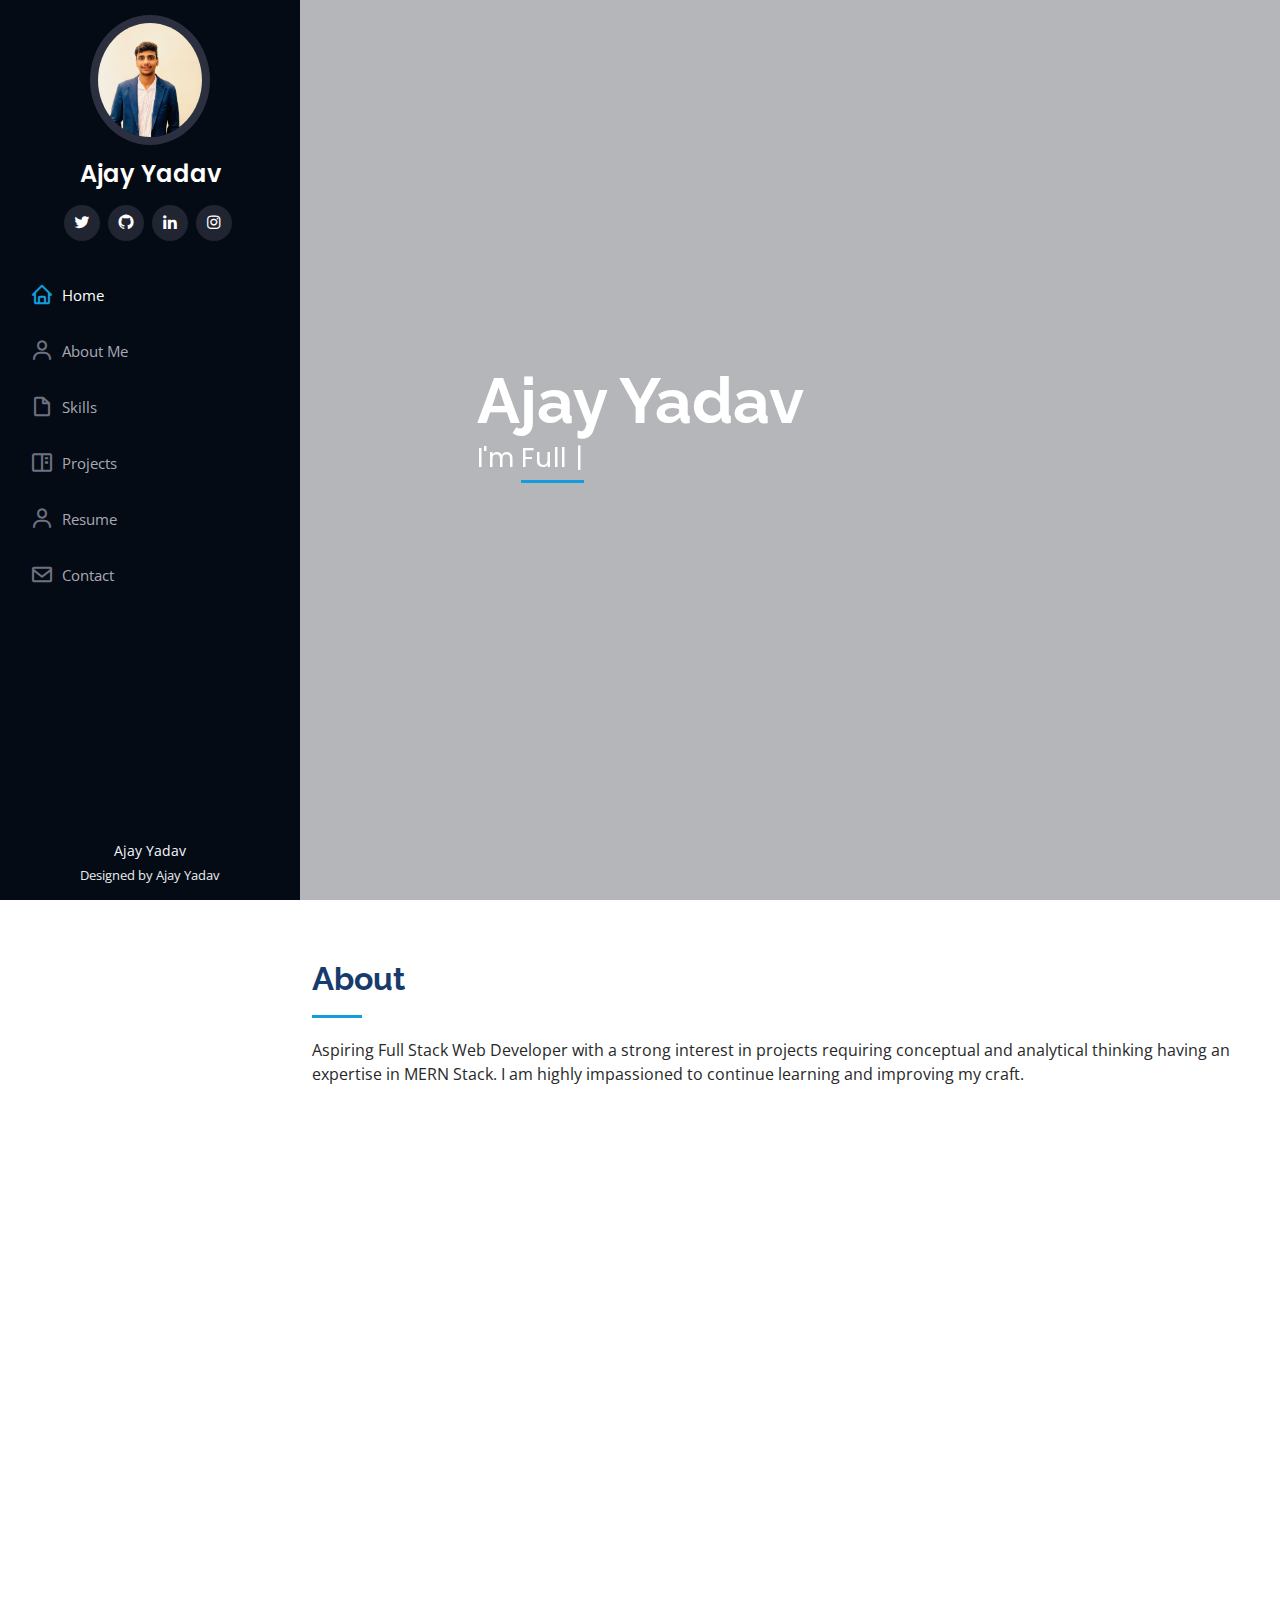
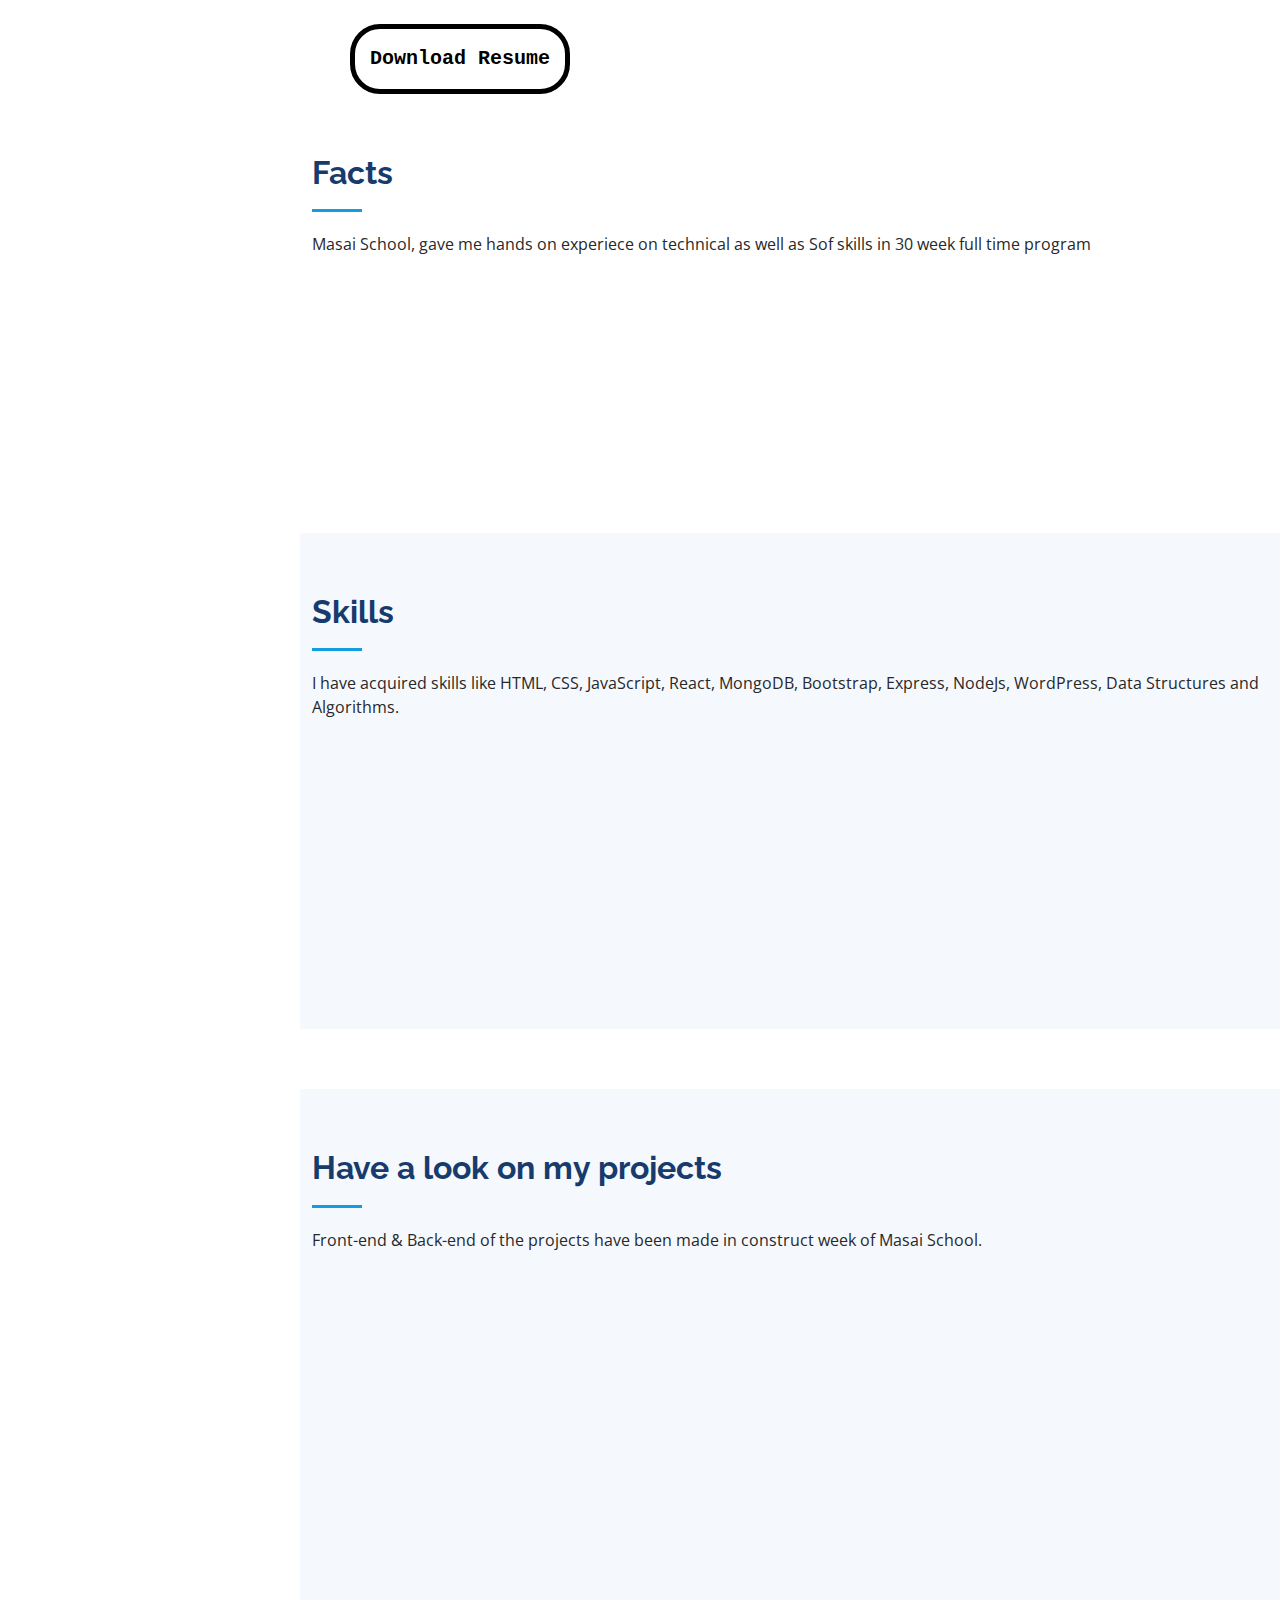
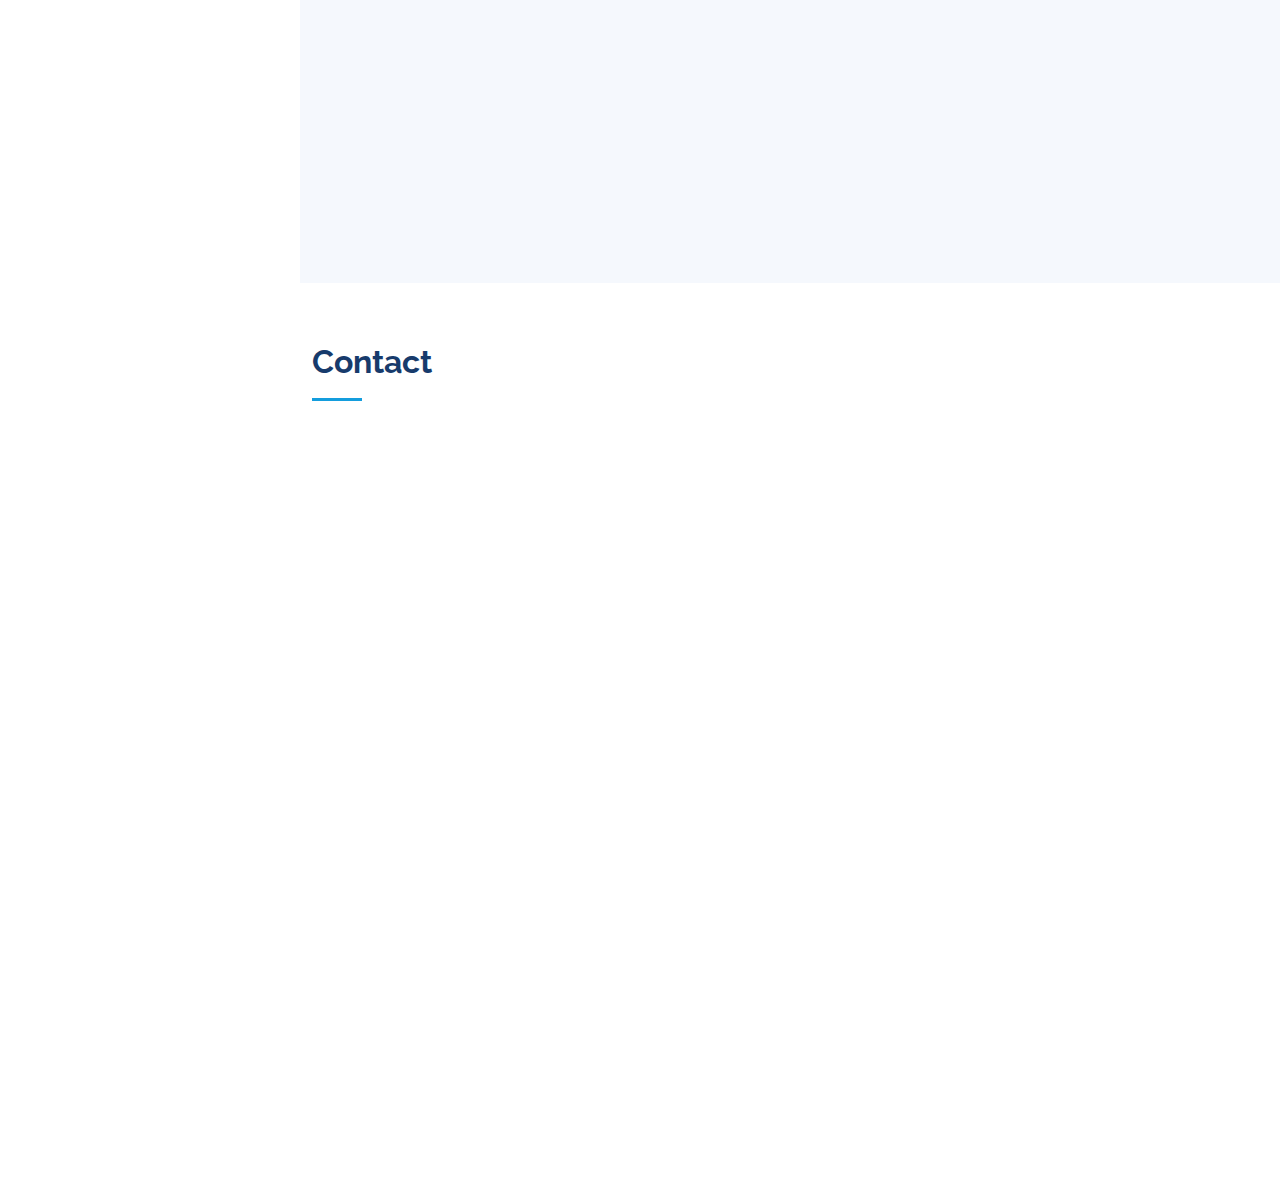
==== commit 3e5d38ca: "update" ====
--- a/index.html
+++ b/index.html
@@ -121,14 +121,14 @@
               >
             </li>
             <li>
+              <a href="#about" class="nav-link scrollto active"
+                ><i class="bx bx-user"></i> <span>Resume</span></a
+              >
+            </li>
+            <li>
               <a href="#contact" class="nav-link scrollto"
                 ><i class="bx bx-envelope"></i>
                 <span>Contact</span></a
-              >
-            </li>
-            <li>
-              <a href="#about" class="nav-link scrollto active"
-                ><i class="bx bx-user"></i> <span>Resume</span></a
               >
             </li>
           </ul>
@@ -449,14 +449,15 @@
             </div>
           </div>
           <div
+            class="ciugrbck"
             class="row portfolio-container"
             data-aos="fade-up"
             data-aos-delay="100"
           >
             <div class="col-lg-4 col-md-6 portfolio-item filter-app">
               <div class="portfolio-wrap">
-                <div class="section-title">
-                  <h2>Deyga</h2>
+                <div class="asdciulhbc">
+                  <h3>Deyga</h3>
                 </div>
                 <img
                   src="assets/img/portfolio/portfolio-1.jpg"
@@ -504,8 +505,8 @@
 
             <div class="col-lg-4 col-md-6 portfolio-item filter-app">
               <div class="portfolio-wrap">
-                <div class="section-title">
-                  <h2>Tata 1mg</h2>
+                <div class="asdciulhbc">
+                  <h3>Tata 1mg</h3>
                 </div>
                 <img
                   src="assets/img/portfolio/portfolio-2.jpg"
@@ -623,7 +624,6 @@
       ><i class="bi bi-arrow-up-short"></i
     ></a>
 
-    <!-- Vendor JS Files -->
     <script src="assets/vendor/purecounter/purecounter.js"></script>
     <script src="assets/vendor/aos/aos.js"></script>
     <script src="assets/vendor/bootstrap/js/bootstrap.bundle.min.js"></script>
@@ -634,7 +634,6 @@
     <script src="assets/vendor/waypoints/noframework.waypoints.js"></script>
     <script src="assets/vendor/php-email-form/validate.js"></script>
 
-    <!-- Template Main JS File -->
     <script src="assets/js/main.js"></script>
   </body>
 </html>
--- a/assets/css/style.css
+++ b/assets/css/style.css
@@ -1012,20 +1012,27 @@
   text-align: center;
   width: 40px;
   height: 100px;
-
 }
 .asdiufgbc > img {
   margin: auto;
   width: 50px;
 }
-.dciubersdfg{
+.dciubersdfg {
   color: #122f57;
 }
 .asdfkjhv {
   display: grid;
-  grid-template-columns: repeat(auto-fit,minmax(150px,max-content));
+  grid-template-columns: repeat(auto-fit, minmax(150px, max-content));
   justify-content: center;
-  
+}
+.asdciulhbc {
+  color: #173b6c;
+  font-weight: 900;
+}
+.ciugrbck {
+  display: flex;
+  text-align: center;
+  justify-content: space-around;
 }
 @media (max-width: 1199px) {
   #footer {
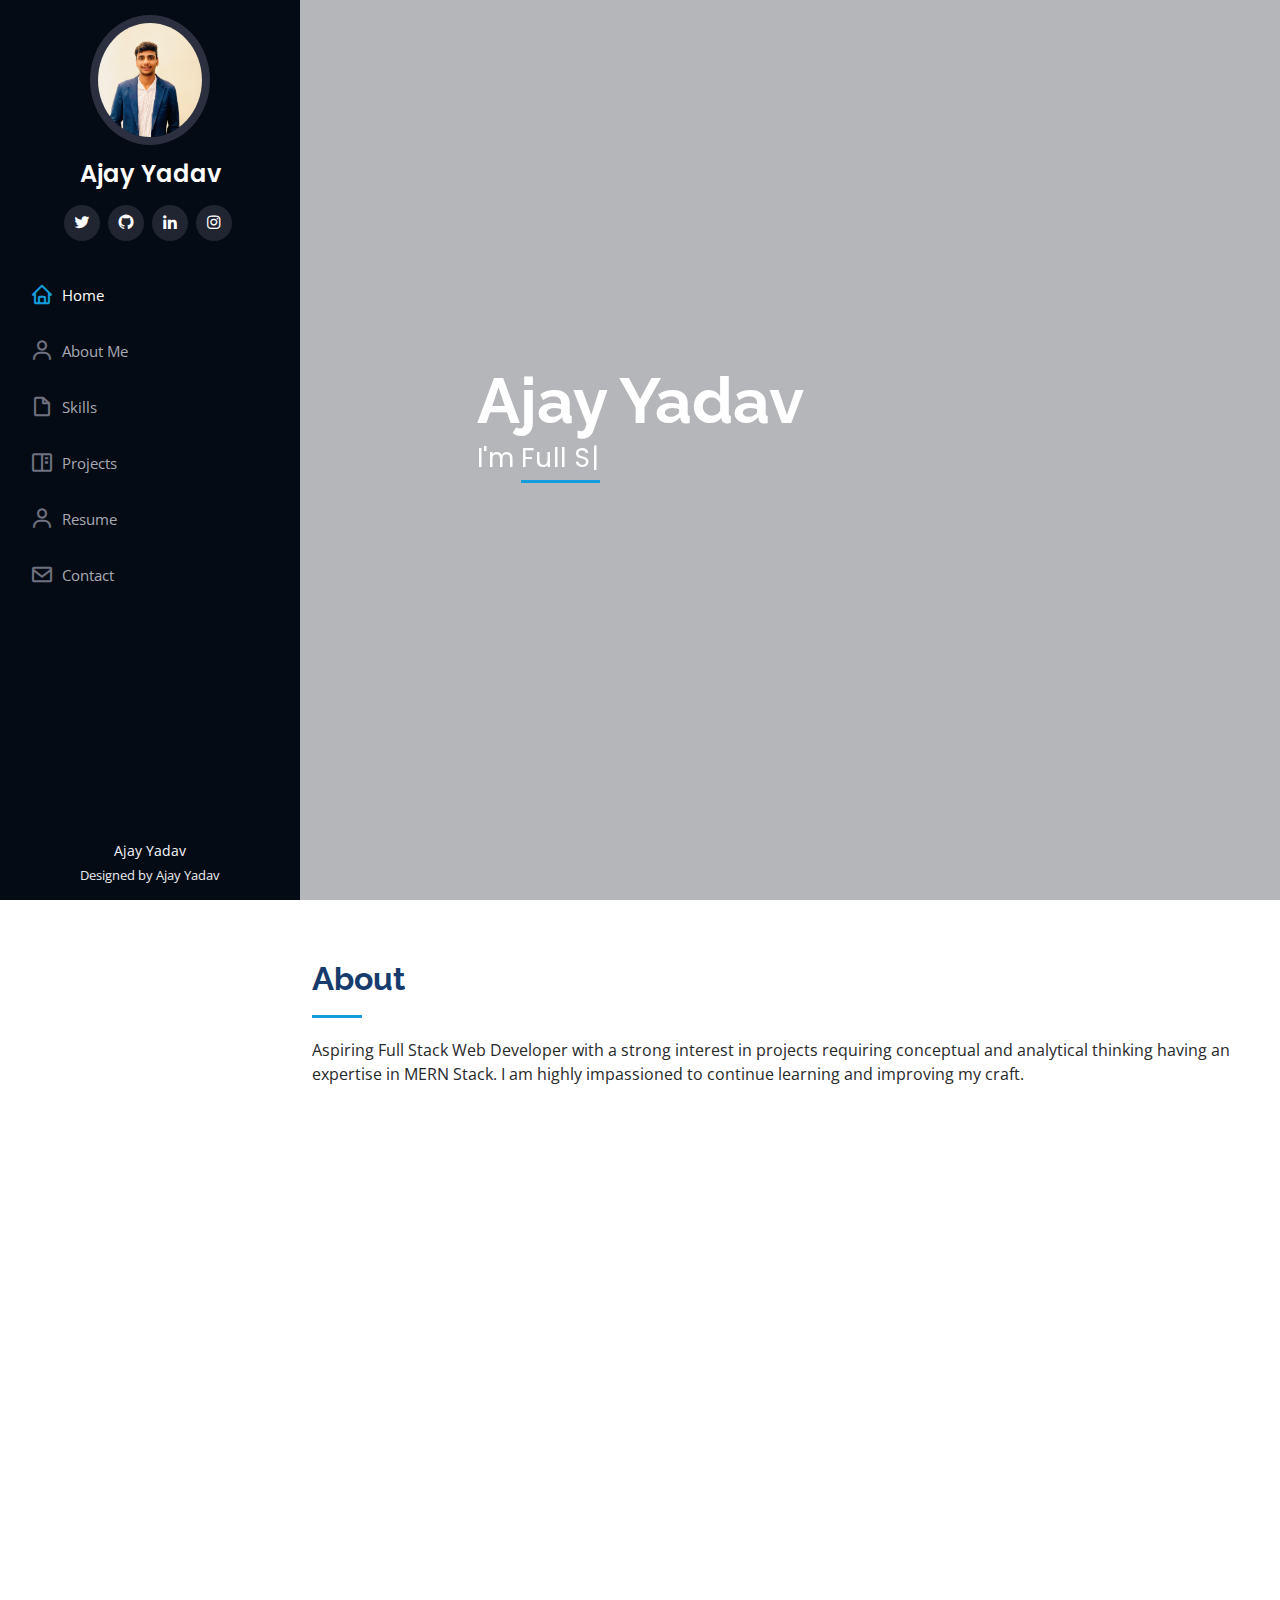
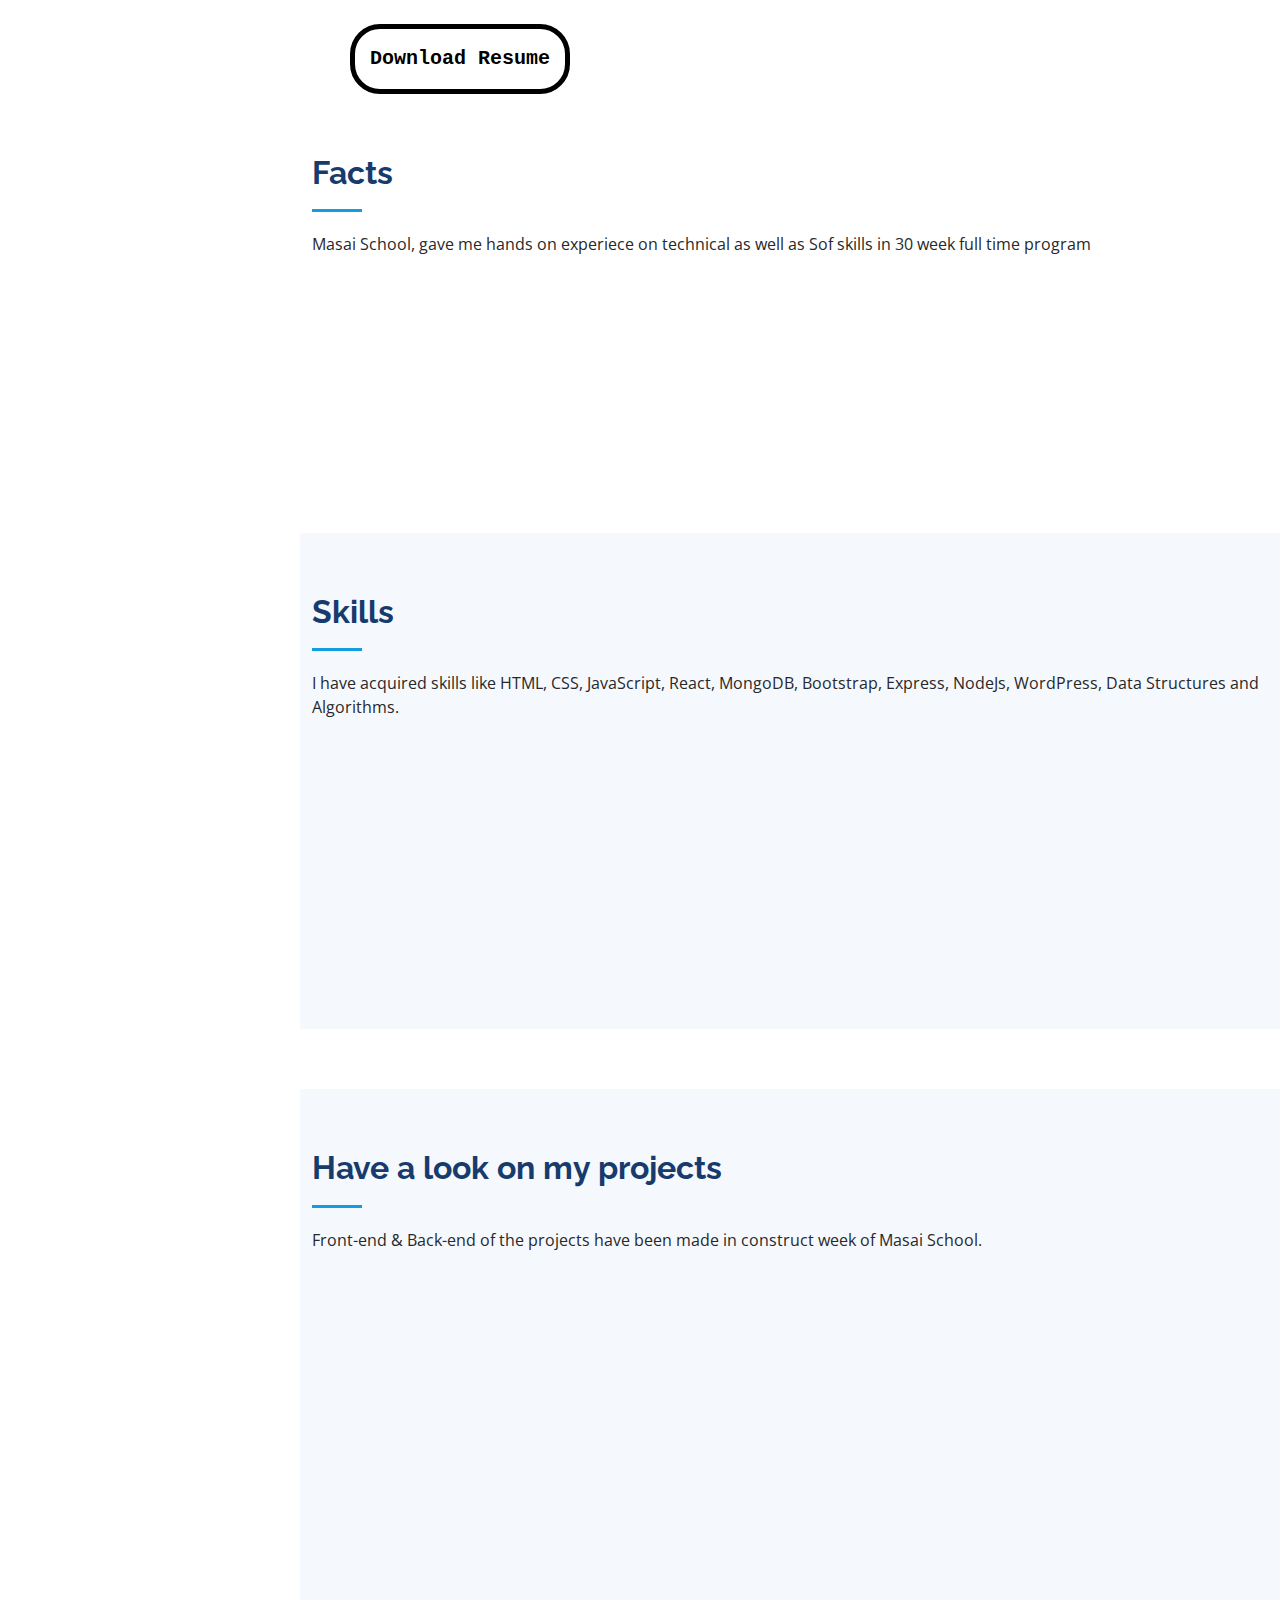
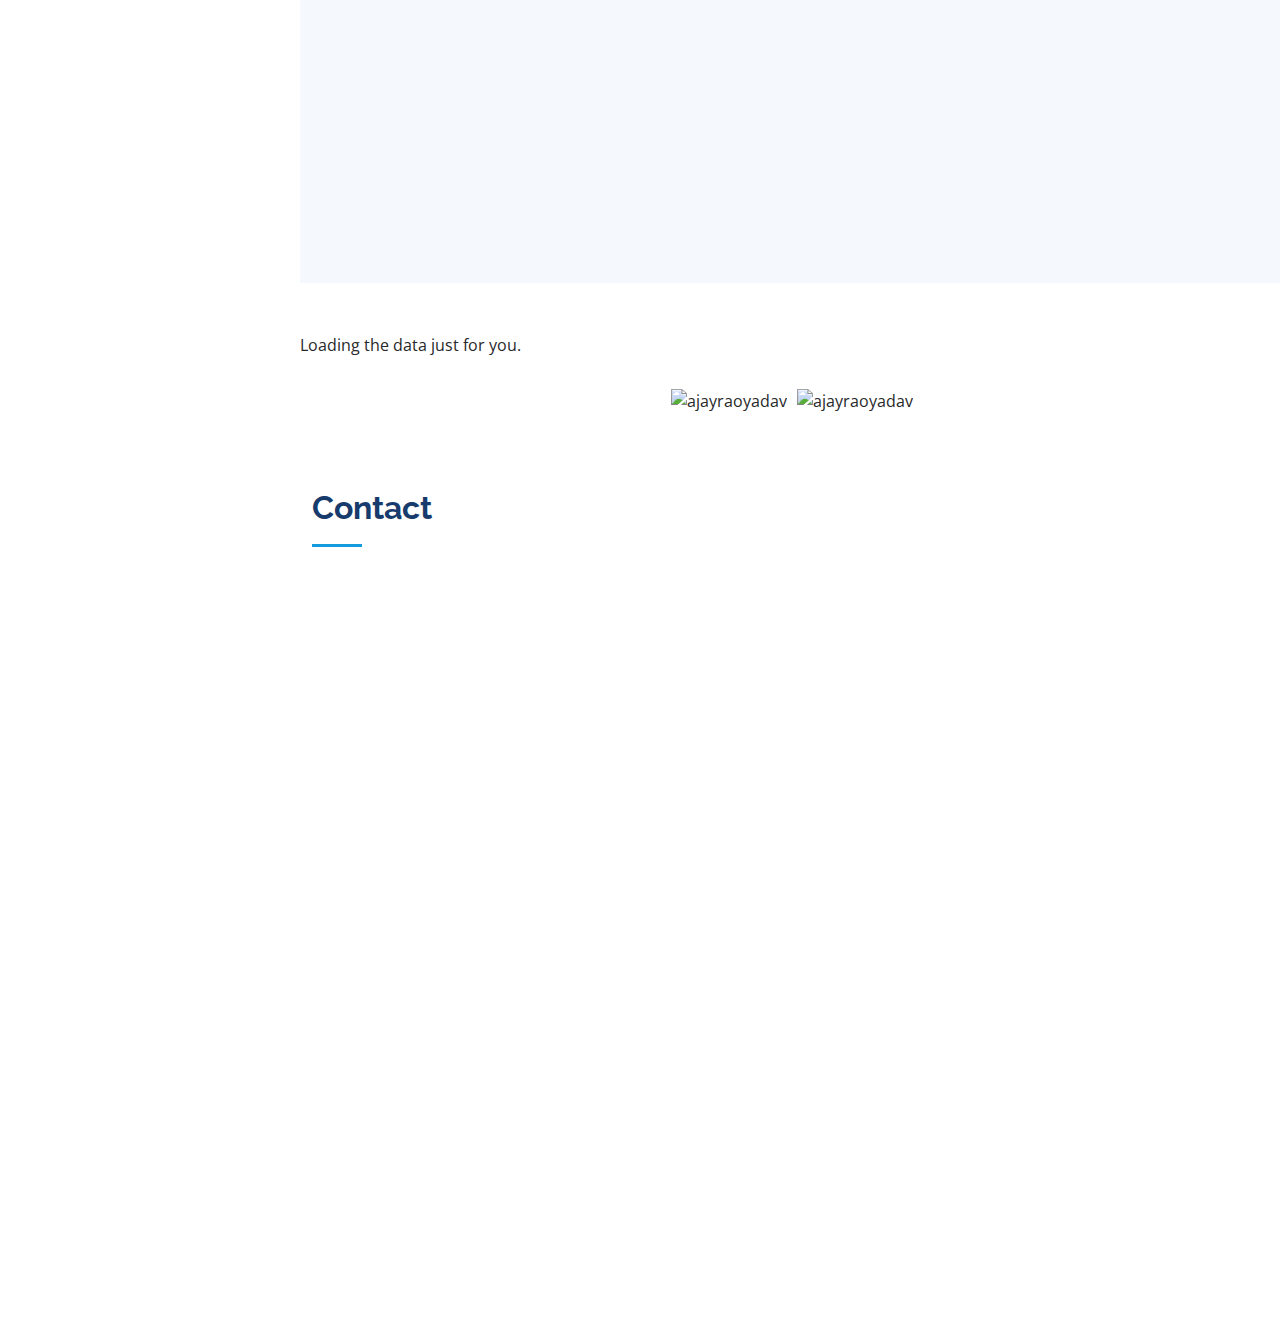
==== commit 4feeb19b: "update" ====
--- a/index.html
+++ b/index.html
@@ -558,6 +558,35 @@
           </div>
         </div>
       </section>
+      <div class="adcioug" ><script
+        src="https://cdn.rawgit.com/IonicaBizau/github-calendar/gh-pages/dist/github-calendar.min.js"
+      >
+      </script>
+      
+      <!-- Optionally, include the theme (if you don't want to struggle to write the CSS) -->
+      <link
+        rel="stylesheet"
+        href="https://cdn.rawgit.com/IonicaBizau/github-calendar/gh-pages/dist/github-calendar.css"
+      />
+      
+      <!-- Prepare a container for your calendar. -->
+      <div class="calendar">
+          <!-- Loading stuff -->
+          Loading the data just for you.
+      </div>
+      
+      <script>
+          new GitHubCalendar(".calendar", "ajayraoyadav",{global_stats:false});
+          
+      </script>
+      <div class="asciugbad">
+      <p>&nbsp;<img align="center" src="https://github-readme-stats.vercel.app/api?username=ajayraoyadav&show_icons=true&locale=en" alt="ajayraoyadav" /></p>
+
+      <p><img align="center" src="https://github-readme-streak-stats.herokuapp.com/?user=ajayraoyadav&" alt="ajayraoyadav" /></p>
+    </div>
+    
+    
+    </div></div>
       <!-- End Portfolio Section -->
 
       <!-- ======= Contact Section ======= -->
--- a/assets/css/style.css
+++ b/assets/css/style.css
@@ -1029,11 +1029,22 @@
   color: #173b6c;
   font-weight: 900;
 }
+.adcioug{
+  margin-top: 50px;
+}
 .ciugrbck {
   display: flex;
   text-align: center;
   justify-content: space-around;
 }
+.asciugbad{
+  display: flex;
+  align-items: center;
+  justify-content: center;
+  gap: 10px;
+  margin-top: 30px;
+}
+
 @media (max-width: 1199px) {
   #footer {
     position: static;
